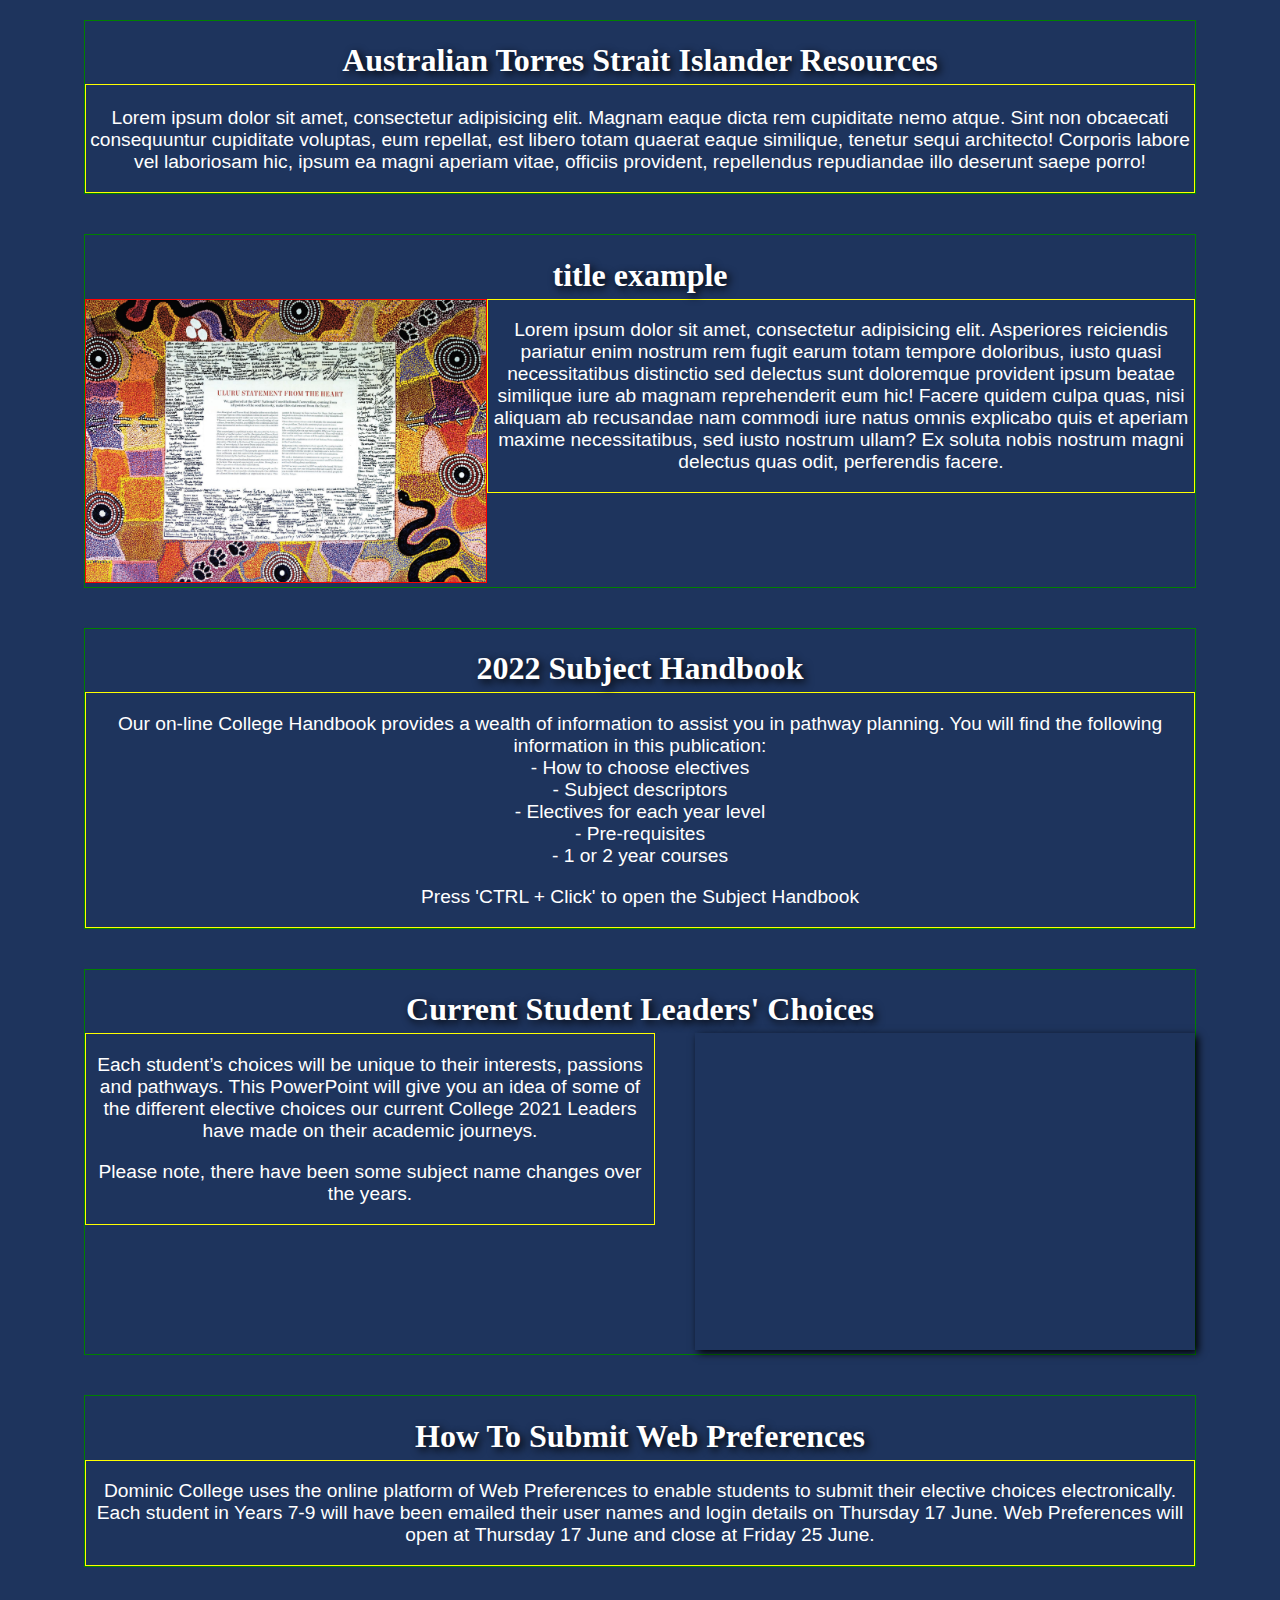
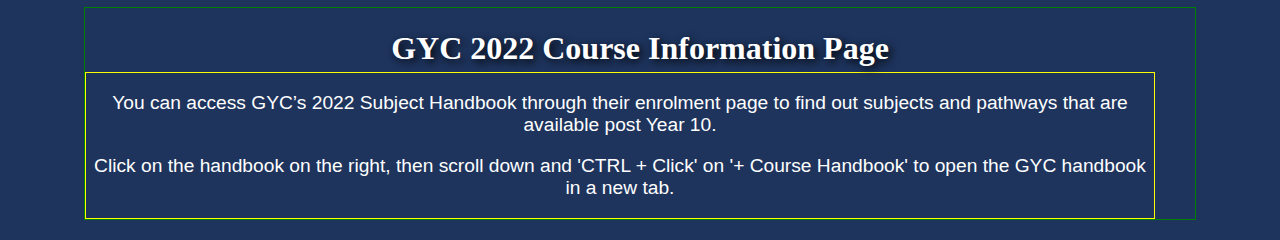
==== New/index.html @ 50f718ae "Switch to computer" ====
<!doctype html>
<html>
<head>
<meta charset="utf-8">
<meta name="viewport" content="width=device-width, initial-scale=1">
<title>Australian Torres Strait Islander Resources</title>
    <link rel="stylesheet" href="style.css">
</head>
<body>
	<section class="splash-content">
		<article id="A1" class="splash-article">
        <div><h1 class="heading">Australian Torres Strait Islander Resources</h1></div>
			<div class="text-content">
        <h1 class="heading"></h1>
				<p>Lorem ipsum dolor sit amet, consectetur adipisicing elit. Magnam eaque dicta rem cupiditate nemo atque. Sint non obcaecati consequuntur cupiditate voluptas, eum repellat, est libero totam quaerat eaque similique, tenetur sequi architecto! Corporis labore vel laboriosam hic, ipsum ea magni aperiam vitae, officiis provident, repellendus repudiandae illo deserunt saepe porro!</p>
			</div>
		</article>

		<article id="A2" class="splash-article">
      <div><h1 class="heading">title example</h1></div>
			<div class="content-left"><img src="Images/The-Uluru-Statement.jpg" class="image-left"></div>
			<div class="text-content">
				<p>Lorem ipsum dolor sit amet, consectetur adipisicing elit. Asperiores reiciendis pariatur enim nostrum rem fugit earum totam tempore doloribus, iusto quasi necessitatibus distinctio sed delectus sunt doloremque provident ipsum beatae similique iure ab magnam reprehenderit eum hic! Facere quidem culpa quas, nisi aliquam ab recusandae nam commodi iure natus omnis explicabo quis et aperiam maxime necessitatibus, sed iusto nostrum ullam? Ex soluta nobis nostrum magni delectus quas odit, perferendis facere.</p>
			</div>
		</article>
		
<!-- 2021 Subject Handbook -->
		
		<article id="A3" class="splash-article">
            <div>
                <h1 class="heading">2022 Subject Handbook</h1>
            </div>
			<div class="content-left">
				<a class="pdf-new" href="file:///D|/oscar.mcgann/OneDrive - Dominic College/Documents/IT/Web/Virtual Pathways/dominic_subject_2022.pdf" target="_blank" type="pdf"> <!-- Local PDF -->
				<img id="subject-hb" class="content-drop-shadow" src="file:///D|/oscar.mcgann/OneDrive - Dominic College/Documents/IT/Web/Virtual Pathways/Images/Screenshot_2022-Subject-Handbook.png" alt=""></a>
			</div>
			<div class="text-content">
				<p>Our on-line College Handbook provides a wealth of information to assist you in pathway planning. You will find the following information in this publication:<br>- How to choose electives <br>- Subject descriptors <br>- Electives for each year level<br>- Pre-requisites <br>- 1 or 2 year courses</p>
                <p></p>
                <p>Press <b>'CTRL + Click'</b> to open the Subject Handbook</p>
			</div>
		</article>
		
<!-- Current Student Leaders' Choices -->
		
		<article id="A4" class="splash-article">
            <div>
                <h1 class="heading">Current Student Leaders' Choices</h1>
            </div>
			<div class="content-right">
				<iframe src="https://docs.google.com/presentation/d/e/2PACX-1vR9qxPiY8aBDyY4dNUma7IlB8Dx9-Q_iSaCXmbuaPq2LoM0M-aJjdsNhkm4wHKyEg/embed?start=false&loop=true&delayms=5000" frameborder="0" width="500" height="317" allowfullscreen="true" mozallowfullscreen="true" webkitallowfullscreen="true"></iframe>
			</div>
			<div class="text-content splash-left">
				<p>Each student’s choices will be unique to their interests, passions and pathways. This PowerPoint will give you an idea of some of the different elective choices our current College 2021 Leaders have made on their academic journeys.</p> 
				<p>Please note, there have been some subject name changes over the years.</p>
			</div>
		</article>
        
<!-- Microsoft Teams Meetings Schedule -->
		
<!-- 	<article id="A7" class="splash-article">
			<div class="text-content">
				<h1 class="heading">Microsoft Teams Meetings Schedule</h1>
				<p>In addition to our SEQTA information pages, each subject area will also be holding Microsoft Teams Meetings, where families can join an information meeting to ask questions related to the electives in that faculty. Families will be able to join the meeting through Microsoft Teams on students’ laptops. Students have been added to all Subject Area Microsoft Teams to facilitate this process. Simply join in the subject area meeting at the appointed time. Guilford Young College will also be available for a meeting if there are any questions related to future pathways. The schedule for these meetings as well as links to join are below:</p>
			</div>
            <div class="content-center">
                <table class="splash-table">
                    <tr class="tbl-th-1">
                        <th colspan="3" class="bd-right">Tuesday 16 June 2020</th>
                        <th colspan="3" class="bd-right">Wednesday 17 June 2020</th>
                        <th colspan="3">Thursday 18 June 2020</th>
                    </tr>
                        <tr class="tbl-th-2">
                            <th class="lt-brd">Time</th>
                            <th class="lt-brd">Subject Area</th>
                            <th class="bd-right">Team Leader</th>
                            <th class="lt-brd">Time</th>
                            <th class="lt-brd">Subject Area</th>
                            <th class="bd-right">Team Leader</th>
                            <th class="lt-brd">Time</th>
                            <th class="lt-brd">Subject Area</th>
                            <th>Team Leader</th>
                        </tr>
                        <tr>
                            <td class="lt-brd nwp">5:30-6:00</td>
                            <td class="lt-brd"><a href="https://teams.microsoft.com/l/meetup-join/19%3a60f07dea858b4e39b87dad0921f28584%40thread.tacv2/1591315223588?context=%7b%22Tid%22%3a%22efb1c42e-f457-4dea-a77c-11a7845db864%22%2c%22Oid%22%3a%22d78540ca-17b3-4678-a2f1-3212097984ca%22%7d" target="_blank">Humanities</a></td>
                            <td class="bd-right">Frankie Flanagan</td>
                            <td class="lt-brd nwp">5:30-6:00</td>
                            <td class="lt-brd"><a href="https://teams.microsoft.com/l/meetup-join/19%3a65b369160de24e168150cb9e1af02e75%40thread.tacv2/1591315770681?context=%7b%22Tid%22%3a%22efb1c42e-f457-4dea-a77c-11a7845db864%22%2c%22Oid%22%3a%22d78540ca-17b3-4678-a2f1-3212097984ca%22%7d" target="_blank">English</a></td>
                            <td class="bd-right">Janet Marcenko</td>
                            <td class="lt-brd nwp">5:30-6:00</td>
                            <td class="lt-brd"><a href="https://teams.microsoft.com/l/meetup-join/19%3a1bf2ca46259548aaa1c875f17a18ab21%40thread.tacv2/1591316351830?context=%7b%22Tid%22%3a%22efb1c42e-f457-4dea-a77c-11a7845db864%22%2c%22Oid%22%3a%22d78540ca-17b3-4678-a2f1-3212097984ca%22%7d" target="_blank">VET</a></td>
                            <td class="lt-brd">Selina Kinne</td>
                        </tr>
                        <tr>
                            <td class="lt-brd nwp">6:00-6:30</td>
                            <td class="lt-brd"><a href="https://teams.microsoft.com/l/meetup-join/19%3af2c493a6366b40c2a9107d30879bde99%40thread.tacv2/1591315334626?context=%7b%22Tid%22%3a%22efb1c42e-f457-4dea-a77c-11a7845db864%22%2c%22Oid%22%3a%22d78540ca-17b3-4678-a2f1-3212097984ca%22%7d" target="_blank">Maths</a></td>
                            <td class="bd-right">Sunita Kumrai</td>
                            <td class="lt-brd nwp">6:00-6:30</td>
                            <td class="lt-brd"><a href="https://teams.microsoft.com/l/meetup-join/19%3ae92c9e9ba0774e729d6269f6266760fa%40thread.tacv2/1591315705626?context=%7b%22Tid%22%3a%22efb1c42e-f457-4dea-a77c-11a7845db864%22%2c%22Oid%22%3a%22d78540ca-17b3-4678-a2f1-3212097984ca%22%7d" target="_blank">Science</a></td>
                            <td class="bd-right">Fred O'Leary</td>
                            <td class="lt-brd nwp">6:00-6:30</td>
                            <td class="lt-brd"><a href="https://teams.microsoft.com/l/meetup-join/19%3a5f82f26089d6419596f1e46bf5572836%40thread.tacv2/1591316451668?context=%7b%22Tid%22%3a%22efb1c42e-f457-4dea-a77c-11a7845db864%22%2c%22Oid%22%3a%22d78540ca-17b3-4678-a2f1-3212097984ca%22%7d" target="_blank">Applied Studies</a></td>
                            <td class="lt-brd">Selina Kinne</td>
                        </tr>
                        <tr>
                            <td class="lt-brd nwp">6:30-7:00</td>
                            <td class="lt-brd"><a href="https://teams.microsoft.com/l/meetup-join/19%3a5042d81d0e20459f92a6e65faf73b649%40thread.tacv2/1591831525038?context=%7b%22Tid%22%3a%22efb1c42e-f457-4dea-a77c-11a7845db864%22%2c%22Oid%22%3a%22d78540ca-17b3-4678-a2f1-3212097984ca%22%7d" target="_blank">Dance</a></td>
                            <td class="bd-right">Joanne Scales</td>
                            <td class="lt-brd nwp">6:30-7:00</td>
                            <td class="lt-brd"><a href="https://teams.microsoft.com/l/meetup-join/19%3ac8d4fea0a01a40398c53b043c96205c8%40thread.tacv2/1591832057611?context=%7b%22Tid%22%3a%22efb1c42e-f457-4dea-a77c-11a7845db864%22%2c%22Oid%22%3a%22d78540ca-17b3-4678-a2f1-3212097984ca%22%7d" target="_blank">8 Art and<br>9/10 Media</a></td>
                            <td class="bd-right">David Hawley</td>
                            <td class="lt-brd nwp">6:30-7:00</td>
                            <td class="lt-brd"> - </td>
                            <td> - </td>
                        </tr>
                        <tr>
                            <td class="lt-brd nwp">6:30-7:00</td>
                            <td class="lt-brd"><a href="https://teams.microsoft.com/l/meetup-join/19%3a50b251cb09a1432ebe62063356b0217e%40thread.tacv2/1591831414390?context=%7b%22Tid%22%3a%22efb1c42e-f457-4dea-a77c-11a7845db864%22%2c%22Oid%22%3a%22d78540ca-17b3-4678-a2f1-3212097984ca%22%7d" target="_blank">Drama</a></td>
                            <td class="bd-right">Mike O'Brien</td>
                            <td class="lt-brd">6:30-7:00</td>
                            <td class="lt-brd"><a href="https://teams.microsoft.com/l/meetup-join/19%3a7e03629810724889ad1e1717d572e015%40thread.tacv2/1591832331005?context=%7b%22Tid%22%3a%22efb1c42e-f457-4dea-a77c-11a7845db864%22%2c%22Oid%22%3a%22d78540ca-17b3-4678-a2f1-3212097984ca%22%7d" target="_blank">9/10 Art</a></td>
                            <td class="bd-right">Jo Jeffery</td>
                            <td class="lt-brd nwp">6:30-7:00</td>
                            <td class="lt-brd"> - </td>
                            <td class="lt-brd"> - </td>
                        </tr>
                        <tr>
                            <td class="lt-brd nwp">6:30-7:00</td>
                            <td class="lt-brd"> - </td>
                            <td class="bd-right"> - </td>
                            <td class="lt-brd">6:30-7:00</td>
                            <td class="lt-brd"><a href="https://teams.microsoft.com/l/meetup-join/19%3adc1ac835ab0b45338143c121e1ed987b%40thread.tacv2/1591831837842?context=%7b%22Tid%22%3a%22efb1c42e-f457-4dea-a77c-11a7845db864%22%2c%22Oid%22%3a%22d78540ca-17b3-4678-a2f1-3212097984ca%22%7d" target="_blank">Music</a></td>
                            <td class="bd-right">Martin Smith</td>
                            <td class="lt-brd nwp">6:30-7:00</td>
                            <td class="lt-brd"> - </td>
                            <td class="lt-brd"> - </td>
                        </tr>
                        <tr>
                            <td class="lt-brd nwp">7:00-7:30</td>
                            <td class="lt-brd"><a href="https://teams.microsoft.com/l/meetup-join/19%3a78f178a449304fd8908b24b6e9e150b2%40thread.tacv2/1591315601534?context=%7b%22Tid%22%3a%22efb1c42e-f457-4dea-a77c-11a7845db864%22%2c%22Oid%22%3a%22d78540ca-17b3-4678-a2f1-3212097984ca%22%7d" target="_blank">Health and Physical Education</a></td>
                            <td class="bd-right">Cam Golding</td>
                            <td class="lt-brd nwp">7:00-7:30</td>
                            <td class="lt-brd"><a href="https://teams.microsoft.com/l/meetup-join/19%3ac2ee328ed1cd426fa8331f602e0aea2a%40thread.tacv2/1591315909967?context=%7b%22Tid%22%3a%22efb1c42e-f457-4dea-a77c-11a7845db864%22%2c%22Oid%22%3a%22d78540ca-17b3-4678-a2f1-3212097984ca%22%7d" target="_blank">LOTE</a></td>
                            <td class="bd-right">Belinda Kumashiro</td>
                            <td class="lt-brd nwp">7:00-7:30</td>
                            <td class="lt-brd"><a href="https://teams.microsoft.com/l/meetup-join/19%3a4e8a5cc3e8bb43008e179512186d2356%40thread.tacv2/1591314792757?context=%7b%22Tid%22%3a%22efb1c42e-f457-4dea-a77c-11a7845db864%22%2c%22Oid%22%3a%22d78540ca-17b3-4678-a2f1-3212097984ca%22%7d" target="_blank">GYC Information</a></td>
                            <td class="lt-brd">Bernadette Pogorzelski</td>
                        </tr>
                </table>
                    <div style="text-align: center"><p>Login via the respective Subject Area Microsoft Teams using your student laptop.</p></div>
            </div>
		</article>  -->
		
<!-- How To Submit Web Preferences -->
		
		<article id="A5" class="splash-article">
            <div>
                <h1 class="heading">How To Submit Web Preferences</h1>
            </div>
			<div class="text-content">
				<p>Dominic College uses the online platform of Web Preferences to enable students to submit their elective choices electronically. Each student in Years 7-9 will have been emailed their user names and login details on <b>Thursday 17 June.</b> Web Preferences will open at <b>Thursday 17 June</b> and close at <b>Friday 25 June.</b></p>
			</div>
		</article>
		
<!-- Link To GYC 2021 Course Handbook -->
		
		<article id="A6" class="splash-article">
            <div>
               <h1 class="heading">GYC 2022 Course Information Page</h1> 
            </div>
			<div class="content-right">
				<a href="https://www.gyc.tas.edu.au/enrolment/#courses" target="_blank" type="pdf">
				<img class="content-drop-shadow" id="gyc" src="file:///D|/oscar.mcgann/OneDrive - Dominic College/Documents/IT/Web/Virtual Pathways/Images/Screenshot_GYC-Handbook-2022.png" alt="" ></a>
			</div>
			<div class="text-content splash-left">
				<p>You can access GYC’s 2022 Subject Handbook through their enrolment page to find out subjects and pathways that are available post Year 10.</p>
                <p>Click on the handbook on the right, then scroll down and <b>'CTRL + Click'</b> on '+ Course Handbook' to open the GYC handbook in a new tab.</p>
			</div>
		</article>
	</section>
</body>
</html>
---- New/style.css ----
@charset "utf-8";
@import url(https://use.typekit.net/efj7gzu.css);

/* CSS Document */
body {
	background-color: #1e345d;
	margin: 0;
	text-align: center;
	cursor: url(cursor.png), pointer;
}

p {
	font-family: "Calibri Light", Verdana, sans-serif;
	color: white;
	font-weight: 100;
	font-style: normal;
	font-size: 1.2em;
}

.heading {
	font-family: trajan-pro-3, serif;
	font-weight: 600;
	font-style: normal; 
	color: white;
	font-size: 2em;
	text-shadow: 3px 3px 8px #000000;
}

.h-gold {
	color: #a2863d;
	font-size: 2em;
	text-align: center;
}

.dom-header {
	position: fixed;
	top: 0px;
	background-image: url("Images/Ribben-1k.png");
	width: 100%;
	height: 110px;
	z-index: 1;
}

#head01 {
	position: fixed;
	top: 0;
	left: 0;
	height: 96px;
	z-index: 1;
}

/* Navbar Styles */

.navbar {
	display: flex;
	position: fixed;
	right: 50px;
	top: 30px;
	cursor: pointer;
	z-index: 1;
}

.nav-btn-txt {
	float: left;
	background-color: #89A9E2;
	border-radius: 10px;
	padding: 6px 10px;
	box-shadow: 3px 3px 8px 0px rgba(0,0,0,1);
	font-family: Calibri, Verdana, sans-serif;
	font-weight: 400;
	font-size: 0.8em;
	color: black;
	text-align: center;
	text-decoration: none;
	margin: 0px 2px;
}

.subnav .subnav-btn {
	border: none;
}

.subnav {
    transition-property: all;
    transition-duration: 5s;
    transition-timing-function: ease-out;
}

.navbar a:hover, .subnav:hover .subnav-btn {
	background-color: #B39F6C;
}

.subnav-content {
	display: none;
	position: absolute;
	top: 30px;
	background-color: #89A9E2;
	text-align: left;
	width: 150px;
	box-shadow: 3px 3px 8px 0px rgba(0,0,0,1);
	z-index: 2;
	padding-bottom: 5px;
}

.subnav-content a {
	display: block;
	border-bottom: 1px solid #555;
	font-family: Calibri, Verdana, sans-serif;
	font-weight: 400;
	font-size: 0.8em;
	color: black;
	padding: 5px 10px;
	text-decoration: none;
}

.subnav-content a:last-child {
	border-bottom: none;
}

.subnav:hover .subnav-content {
	display: block;
}

.splash-frame {
	display: block;
	margin-top: 110px;
	width: 100%;
	height: calc(100VH - 110px);
}

/* Splash Page Content Styles */

.video-window {
	width: 450px;
	box-shadow: 3px 3px 8px 0px rgba(0,0,0,1);
}

iframe {
	border: none;
	box-shadow: 3px 3px 8px 0px rgba(0,0,0,1);
}
.content-drop-shadow {
	box-shadow: 3px 3px 8px 0px rgba(0,0,0,1);
}

.splash-content {
	display: flex;
	flex-direction: column;
	max-width: 90%;
	margin-left: auto;
	margin-right: auto;
}

.splash-article {
	display: block;
	content: "";
	clear: none;
	margin: 20px;
	border: 1px solid green;
}

.splash-article h1 {
  margin-bottom: 5px;
  text-align: center;
}

.content-left {
	float: left;
	margin: 0 auto;x
}

.text-content {
	display: flow-root;
	min-width: 300px;
	border: 1px solid yellow;
}

.image-left {
	width: 400px;
	height: auto;
	border: 1px solid red;
}

.content-right {
	float: right;
	padding-left: 40px;
}

.nwp {
  hite-space: nowrap;
}

/* Faculty Content Styles */

.faculty-section {
	display: block;
	max-width: 80%;
	margin-left: auto;
	margin-right: auto;
}

.article-content {
	display: block;
	max-width: 80%;
	margin-left: auto;
	margin-right: auto;
	margin-bottom: 80px;
	text-align: center;
	border-top: 5px ridge #857345;
}

.article-content h1 {
	margin-bottom: 5px;
}

h3 {
    margin-bottom: -15px;
    color: #a2863d;
    text-decoration: underline;
	text-shadow: 3px 3px 8px #000000;
    
}


#highlight {
	color: red;
	font-weight: 800;
	font-style: italic;
	font-size: 1.3em;
	text-shadow: 3px 3px 8px #000000;
}

#itelic-centre {
	font-style: italic;
	text-align: center;
	font-size: 1.7em;
	font-weight: 200;
	color: #89A9E2;
	text-shadow: 3px 3px 8px #000000;
}

.path-btn {
	height: 50px;
	padding: 5px;
}
.path-btn:hover {
	transition: transform 0.3s;
	transform: scale(0.96);
}

.subject-content {
	display: block;
	max-width: 80%;
	margin-left: auto;
	margin-right: auto;
	margin-bottom: 80px;
	border-top: 5px ridge #857345;
}

.subject-content h1 {
	margin-bottom: 5px;
}

.section-flex {
	display: flex;
	flex-wrap: wrap;
	justify-content: center;
	max-width: 1200px;
	margin-left: auto;
	margin-right: auto;
		
}

.section-flex h1 {
	font-size: 1.5em;
	margin-bottom: 5px;
}

.elective-flex {
	display: flex;
	justify-content: center;
	text-align: center;
	width: 360px;
	min-height: 200px;
	border: 5px ridge #857345;
}

.elective-flex a {
	text-decoration: none;
}

.article-flex {
	display: flex;
	justify-content: center;
	min-height: 450px;
}

.article-flex > div {
	text-align: center;
	max-width: 480px;
	padding: 20px;
}

.article-flex p {
	font-style: italic;
	height: 40px;
	padding: 0px 50px;
}
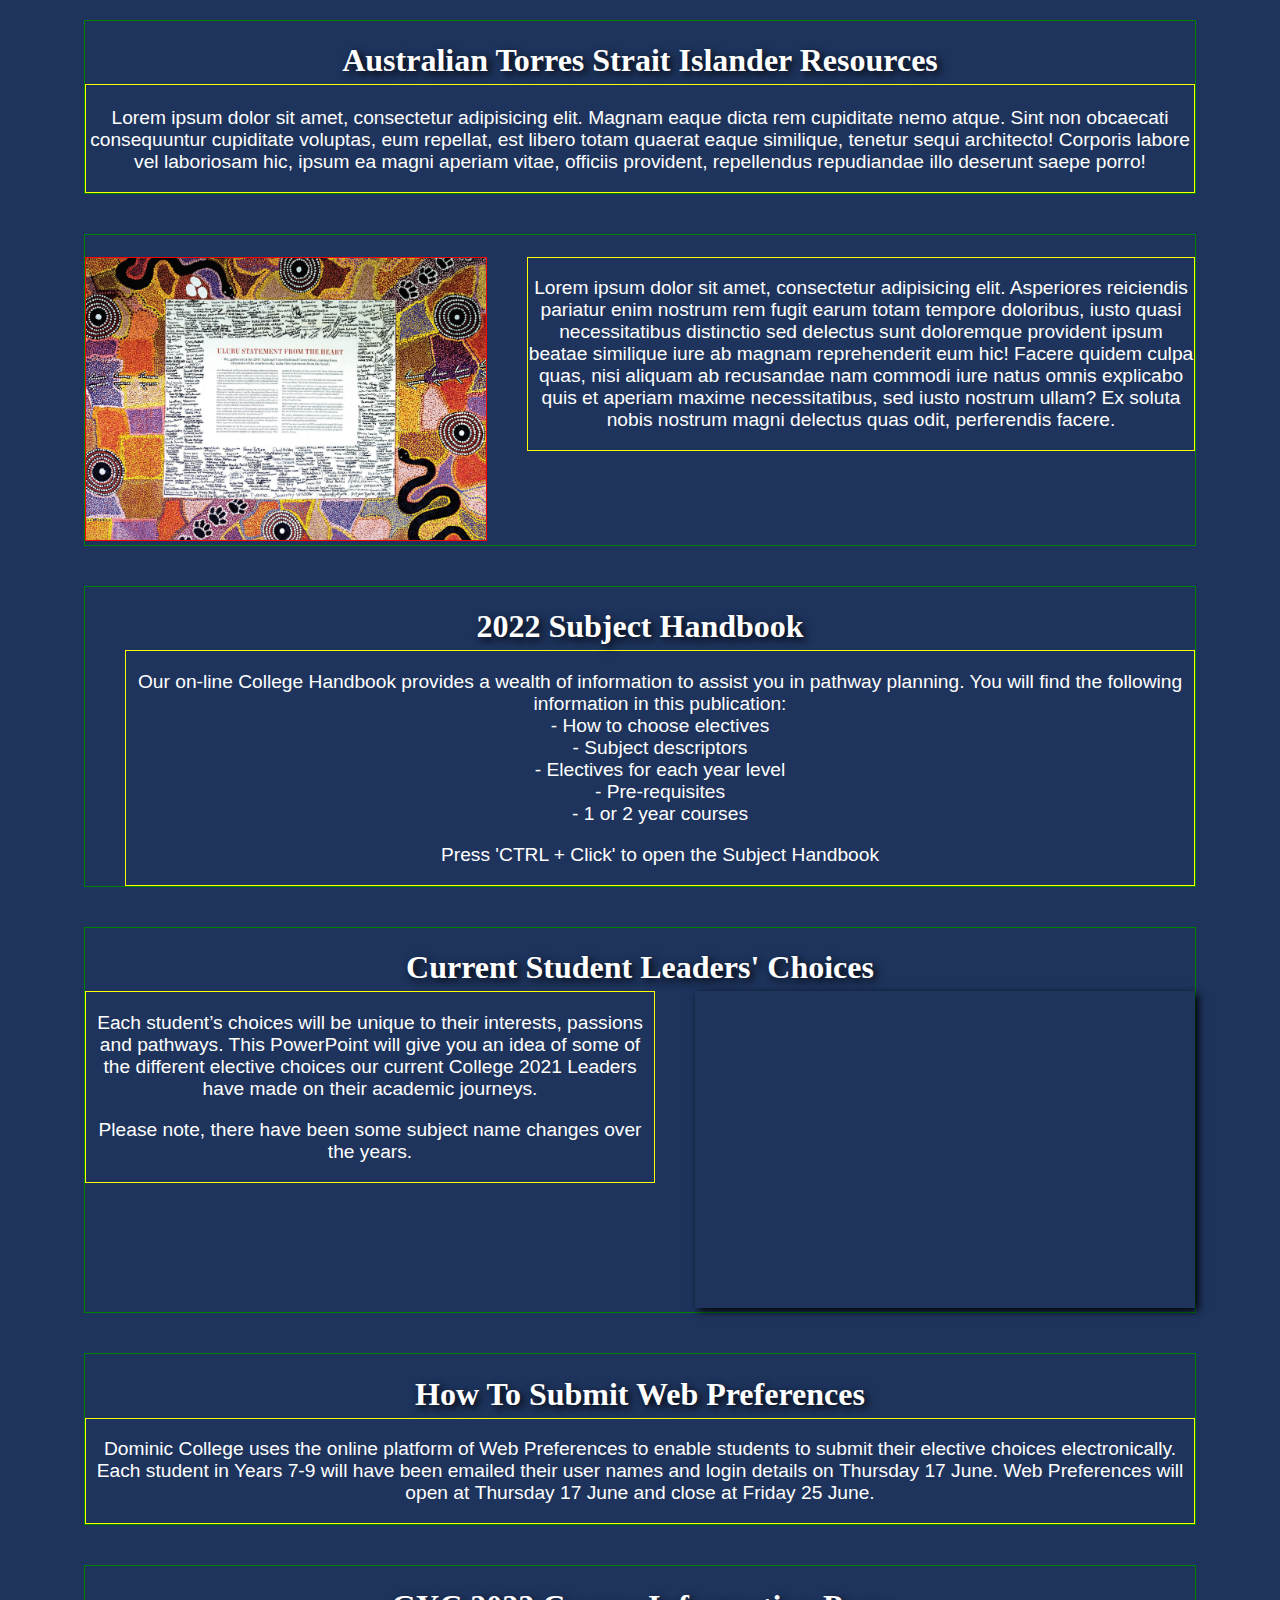
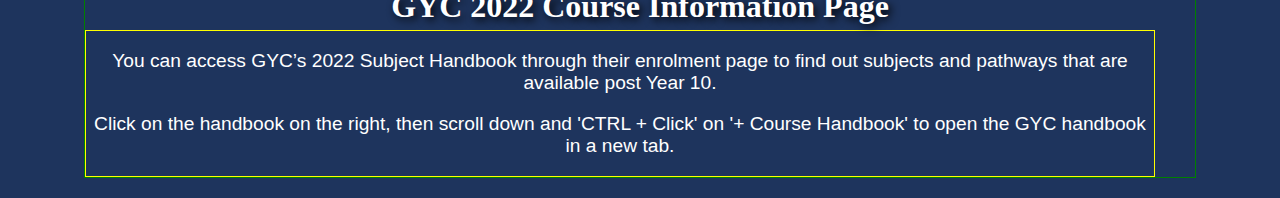
==== commit eab7d565: "revert" ====
--- a/New/index.html
+++ b/New/index.html
@@ -17,8 +17,8 @@
 		</article>
 
 		<article id="A2" class="splash-article">
-      <div><h1 class="heading">title example</h1></div>
-			<div class="content-left"><img src="Images/The-Uluru-Statement.jpg" class="image-left"></div>
+      <div><h1 class="heading"></h1></div>
+				<div class="content-left"><img src="Images/The-Uluru-Statement.jpg" class="image-left"></div>
 			<div class="text-content">
 				<p>Lorem ipsum dolor sit amet, consectetur adipisicing elit. Asperiores reiciendis pariatur enim nostrum rem fugit earum totam tempore doloribus, iusto quasi necessitatibus distinctio sed delectus sunt doloremque provident ipsum beatae similique iure ab magnam reprehenderit eum hic! Facere quidem culpa quas, nisi aliquam ab recusandae nam commodi iure natus omnis explicabo quis et aperiam maxime necessitatibus, sed iusto nostrum ullam? Ex soluta nobis nostrum magni delectus quas odit, perferendis facere.</p>
 			</div>
--- a/New/style.css
+++ b/New/style.css
@@ -165,7 +165,7 @@
 
 .content-left {
 	float: left;
-	margin: 0 auto;x
+	padding-right: 40px;
 }
 
 .text-content {
